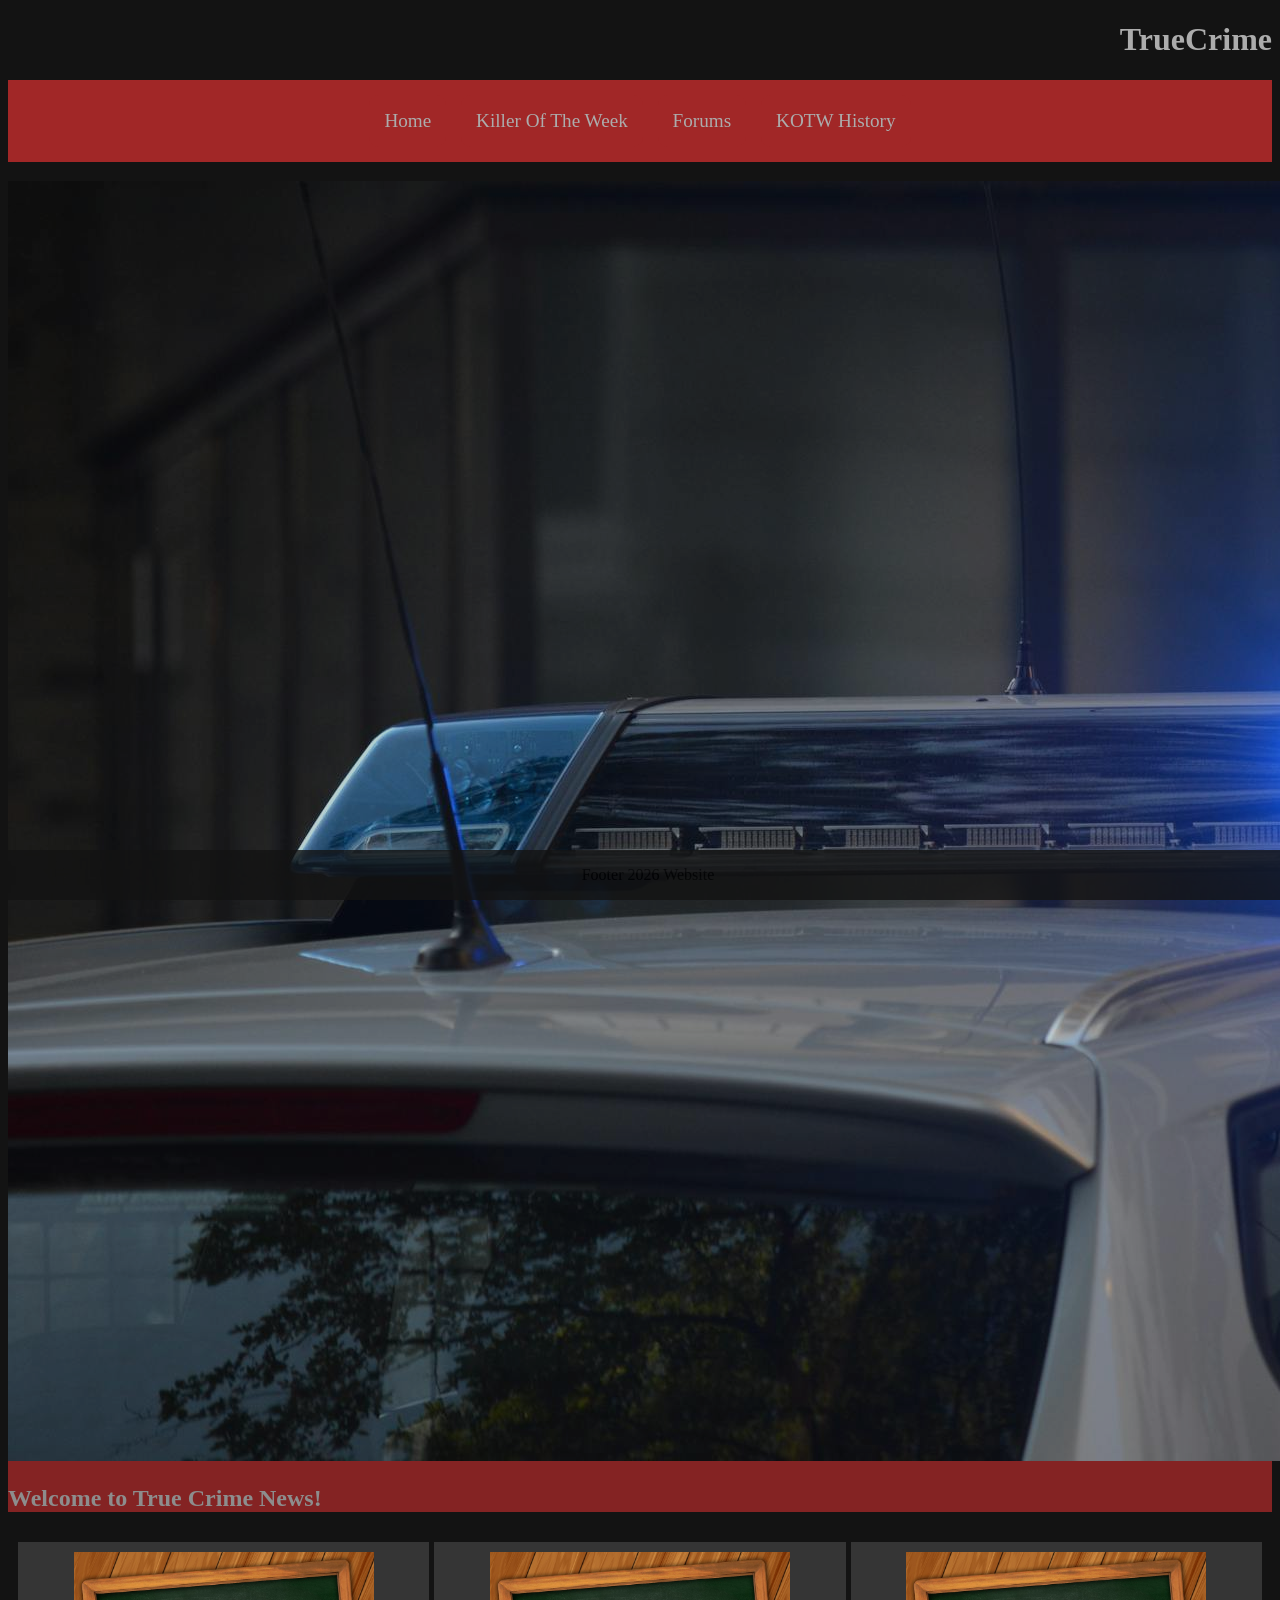
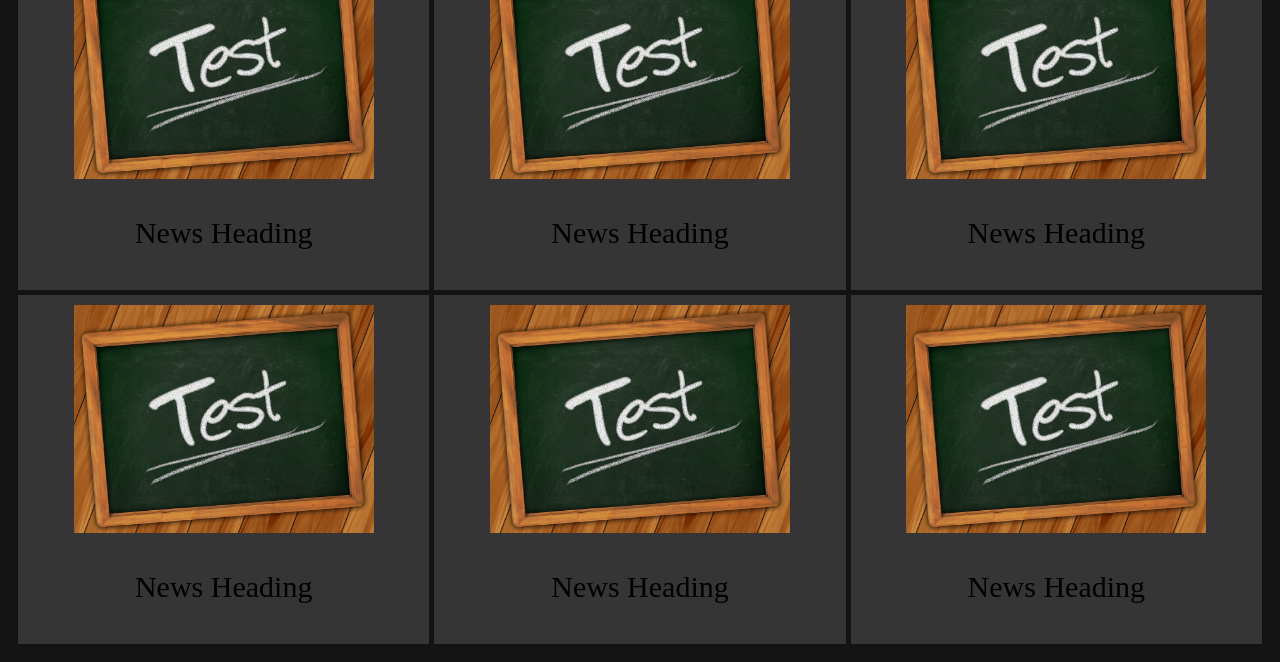
==== index.html @ 0fa853cc "Index Website Css Edit" ====
<!DOCTYPE html>
<html lang="en">
    <head>
        <meta charset ="UTF-8">
        <meta name="viewport" content="width=device-width, initial-scale=1.0">
        <meta name="description" content="Homepage of TrueCrime website which shares news and weekly share some information on previous murderers and serial killers ( College Project)">
        <meta name="keywords" content="Introduction,Section,Footer">
        <title>True Crime News</title>
        <link rel="stylesheet" href="Style/Style.css">
    </head>
    <body >
        <header>
            <!--Inline styling for image the logo-->
            <!--<img style="float:left; margin-right:10px;" src="Images/PageLogo.png" alt="Page Logo" width="110">>-->
            <h1 style="color: rgb(172, 172, 172);">TrueCrime</h1>
            <nav>
                <ul>
                    <li id="active"> <a href="index.html">Home</a></li>
                    <li> <a href="KOTW.html">Killer Of The Week</a></li>
                    <li> <a href="Forums.html">Forums</a></li>
                    <li> <a href="KOTW History.html">KOTW History</a></li>
                </ul>
            </nav>
        </header>
    
    <main>
        <section class="Intro">
            <section class="IntroImage">
                <img  src="Images/policeCar.jpg" alt="PoliceCar" width="1920" height="500">
            </section>
            <h2>Welcome to True Crime News!</h2>
            <p>   </p>
        </section>
        <section>
            <section class="container">
                <section><img src="Images/testImage.jpg" alt="TestImage" width="300" height="auto">
                    <p>News Heading</p>
                </section>
                
                <section><img src="Images/testImage.jpg" alt="TestImage" width="300" height="auto">
                    <p>News Heading</p>
                </section>
                <section><img src="Images/testImage.jpg" alt="TestImage" width="300" height="auto">
                    <p>News Heading</p>
                </section>  
                <section><img src="Images/testImage.jpg" alt="TestImage" width="300" height="auto">
                    <p>News Heading</p>
                </section>
                <section><img src="Images/testImage.jpg" alt="TestImage" width="300" height="auto">
                    <p>News Heading</p>
                </section>
                <section><img src="Images/testImage.jpg" alt="TestImage" width="300" height="auto">
                    <p>News Heading</p>
                </section>
            </section>
        </section>
    </main>
    <footer>
        <p>Footer 2026 Website</p>
    </footer>
</body>
</html>
---- Style/Style.css ----
nav {
    background-color: rgb(161, 39, 39);
}

nav ul{
    padding: 10px;
    text-align: center;
    font-size: 1.2em;
}

nav ul li{
    list-style-type: none;
    background-color: rgb(161, 39, 39);
    display: inline-block;
    padding: 15px;
    margin: 5px;
    /*border: 2px solid red;*/
    border-radius: 10px;
}

nav ul li a{
    color: rgb(172, 172, 172);
    text-decoration: none;
}

nav ul li:hover{
    background-color: rgb(187, 51, 51);
}

header{
    background-color: #131313;
    text-align: end;
}
/*rgb(161, 39, 39)*/

body{
    background-color: #131313;
}

footer{
    text-align: center;
    padding: 0;
    margin: 0;
    position: fixed;
    bottom: 0px;
    width: 100%;
    background-color: #131313;
    opacity: 80%;
}

.Intro{
    background-color: rgb(161, 39, 39);
    opacity: 80%;
}
.Intro h2{
    color: rgb(172, 172, 172);
}

.IntroImage{
    width: 1920px;
    height: 500;
    overflow: hidden;
    /* Hide content outside the bounds */
}
.IntroImage img {
    width: 1920px;
    /* Image size exceeds container width */
    height: auto;
    /* Maintain aspect ratio */
}

.container {
  display: grid;
  grid-template-columns: auto auto auto ;
  background-color: #131313;
  padding: 10px;
  gap: 5px;
}

.container section {
  background-color: rgb(53, 53, 53);
  padding: 10px;
  font-size: 30px;
  text-align: center;
}

.MurdererSection{
    background-color: rgb(161, 39, 39);
    opacity: 80%;
}

.MurdererSection h2{
    padding: 10px;
    color: rgb(172, 172, 172);
}


/*
https://www.geeksforgeeks.org/css/how-to-crop-image-in-css/
*/
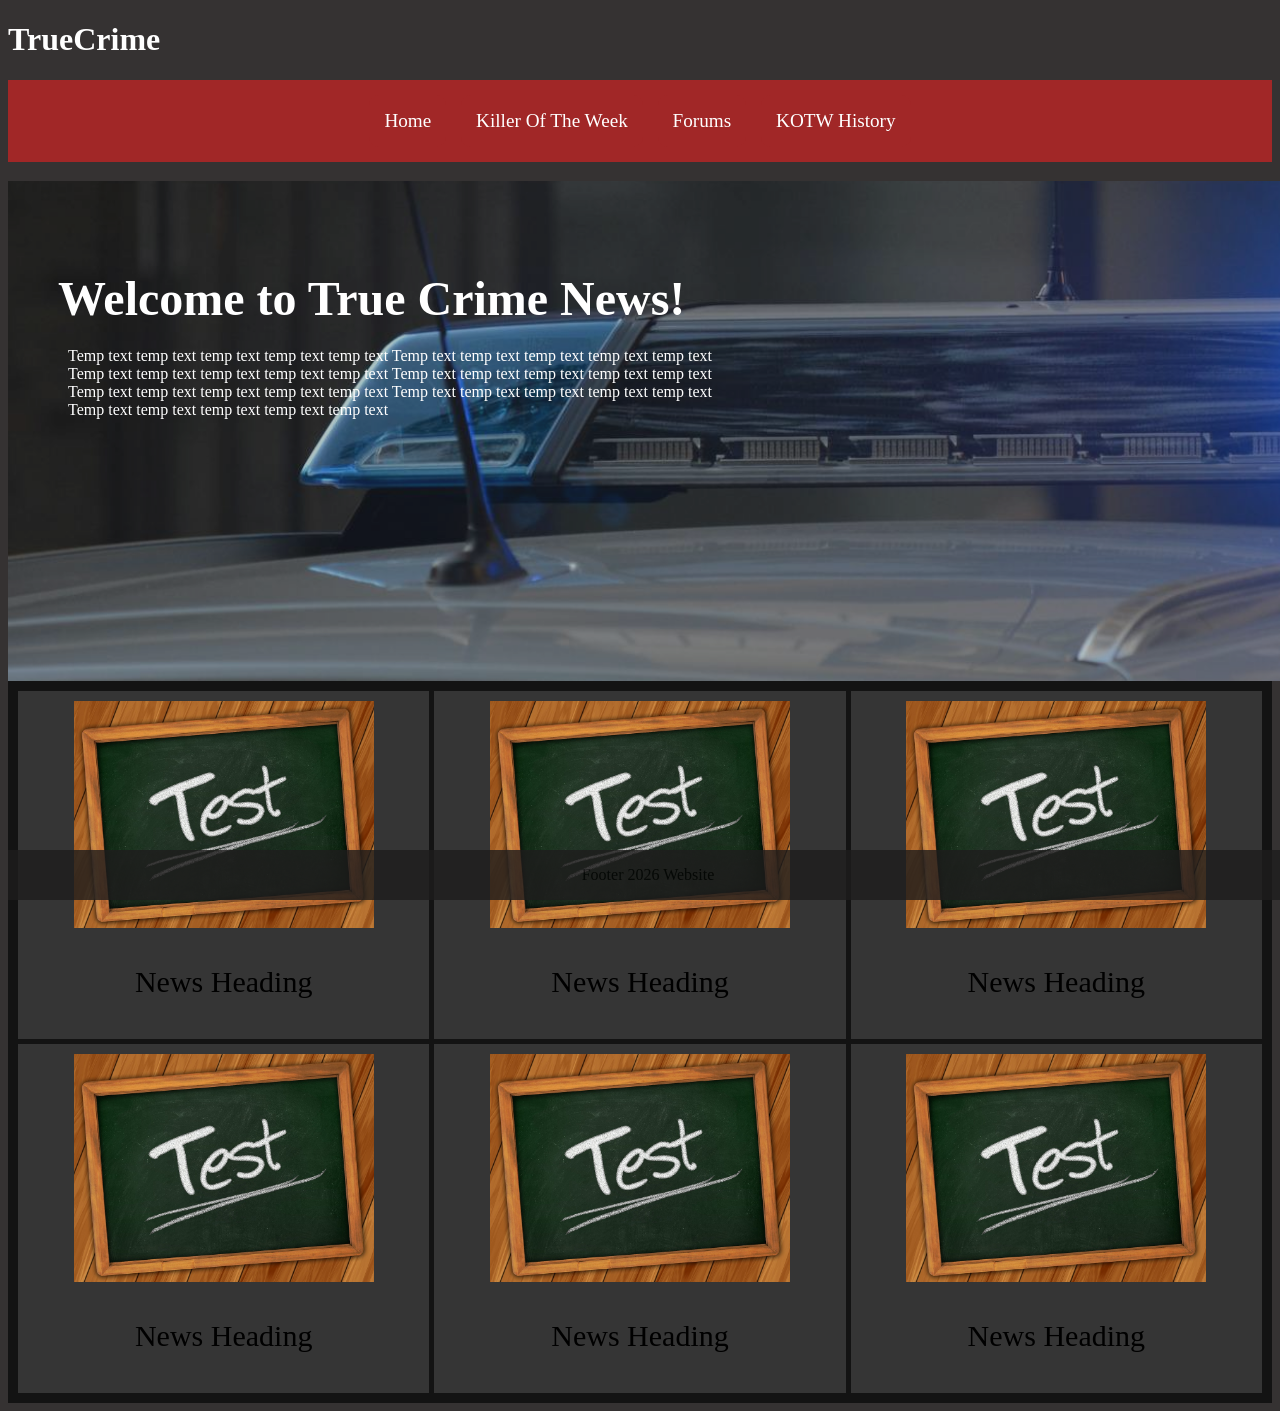
==== commit cbb32935: "CSS UPDATE created an introduction section on the HTML page and changed the CSS a little bit." ====
--- a/index.html
+++ b/index.html
@@ -12,7 +12,7 @@
         <header>
             <!--Inline styling for image the logo-->
             <!--<img style="float:left; margin-right:10px;" src="Images/PageLogo.png" alt="Page Logo" width="110">>-->
-            <h1 style="color: rgb(172, 172, 172);">TrueCrime</h1>
+            <h1 style="color: white;">TrueCrime</h1>
             <nav>
                 <ul>
                     <li id="active"> <a href="index.html">Home</a></li>
@@ -25,11 +25,15 @@
     
     <main>
         <section class="Intro">
-            <section class="IntroImage">
-                <img  src="Images/policeCar.jpg" alt="PoliceCar" width="1920" height="500">
+            <section class="ImageContainer">
+                <img style="opacity: 70%;" src="Images/policeCar.jpg" alt="PoliceCar">
+
+                <h2 class="overlayH2">Welcome to True Crime News!</h2>
+                <p class="overlayP">Temp text temp text temp text temp text temp text Temp text temp text temp text temp text temp text 
+                    <br>Temp text temp text temp text temp text temp text Temp text temp text temp text temp text temp text 
+                    <br>Temp text temp text temp text temp text temp text Temp text temp text temp text temp text temp text 
+                    <br>Temp text temp text temp text temp text temp text</p>
             </section>
-            <h2>Welcome to True Crime News!</h2>
-            <p>   </p>
         </section>
         <section>
             <section class="container">
--- a/Style/Style.css
+++ b/Style/Style.css
@@ -21,7 +21,7 @@
 }
 
 nav ul li a{
-    color: rgb(172, 172, 172);
+    color: white;
     text-decoration: none;
 }
 
@@ -30,13 +30,13 @@
 }
 
 header{
-    background-color: #131313;
-    text-align: end;
+    background-color: #353232;
+    text-align: start;
 }
 /*rgb(161, 39, 39)*/
 
 body{
-    background-color: #131313;
+    background-color: #353232;
 }
 
 footer{
@@ -46,30 +46,41 @@
     position: fixed;
     bottom: 0px;
     width: 100%;
-    background-color: #131313;
+    background-color: #1f1d1d;
     opacity: 80%;
 }
 
 .Intro{
-    background-color: rgb(161, 39, 39);
-    opacity: 80%;
-}
-.Intro h2{
-    color: rgb(172, 172, 172);
+    position: relative;
+    text-align:justify;
+    color: white;
 }
 
-.IntroImage{
-    width: 1920px;
-    height: 500;
-    overflow: hidden;
-    /* Hide content outside the bounds */
+.ImageContainer{
+    width: 1980px;
+    height: 500px;
+} /*defines Section Size*/
+
+.overlayH2{
+    font-size: 300%;
+    position: absolute;
+    top: 50px;
+    left: 50px;
 }
-.IntroImage img {
-    width: 1920px;
-    /* Image size exceeds container width */
-    height: auto;
-    /* Maintain aspect ratio */
+
+.overlayP{
+    position: absolute;
+    top: 150px;
+    left: 60px;
 }
+
+
+.ImageContainer img{
+    width: 100%;
+    height: 100%;
+    object-fit: cover;
+} /*image excess parts*/
+
 
 .container {
   display: grid;
@@ -99,4 +110,5 @@
 
 /*
 https://www.geeksforgeeks.org/css/how-to-crop-image-in-css/
+https://www.w3schools.com/Css/tryit.asp?filename=trycss_image_modal_js
 */
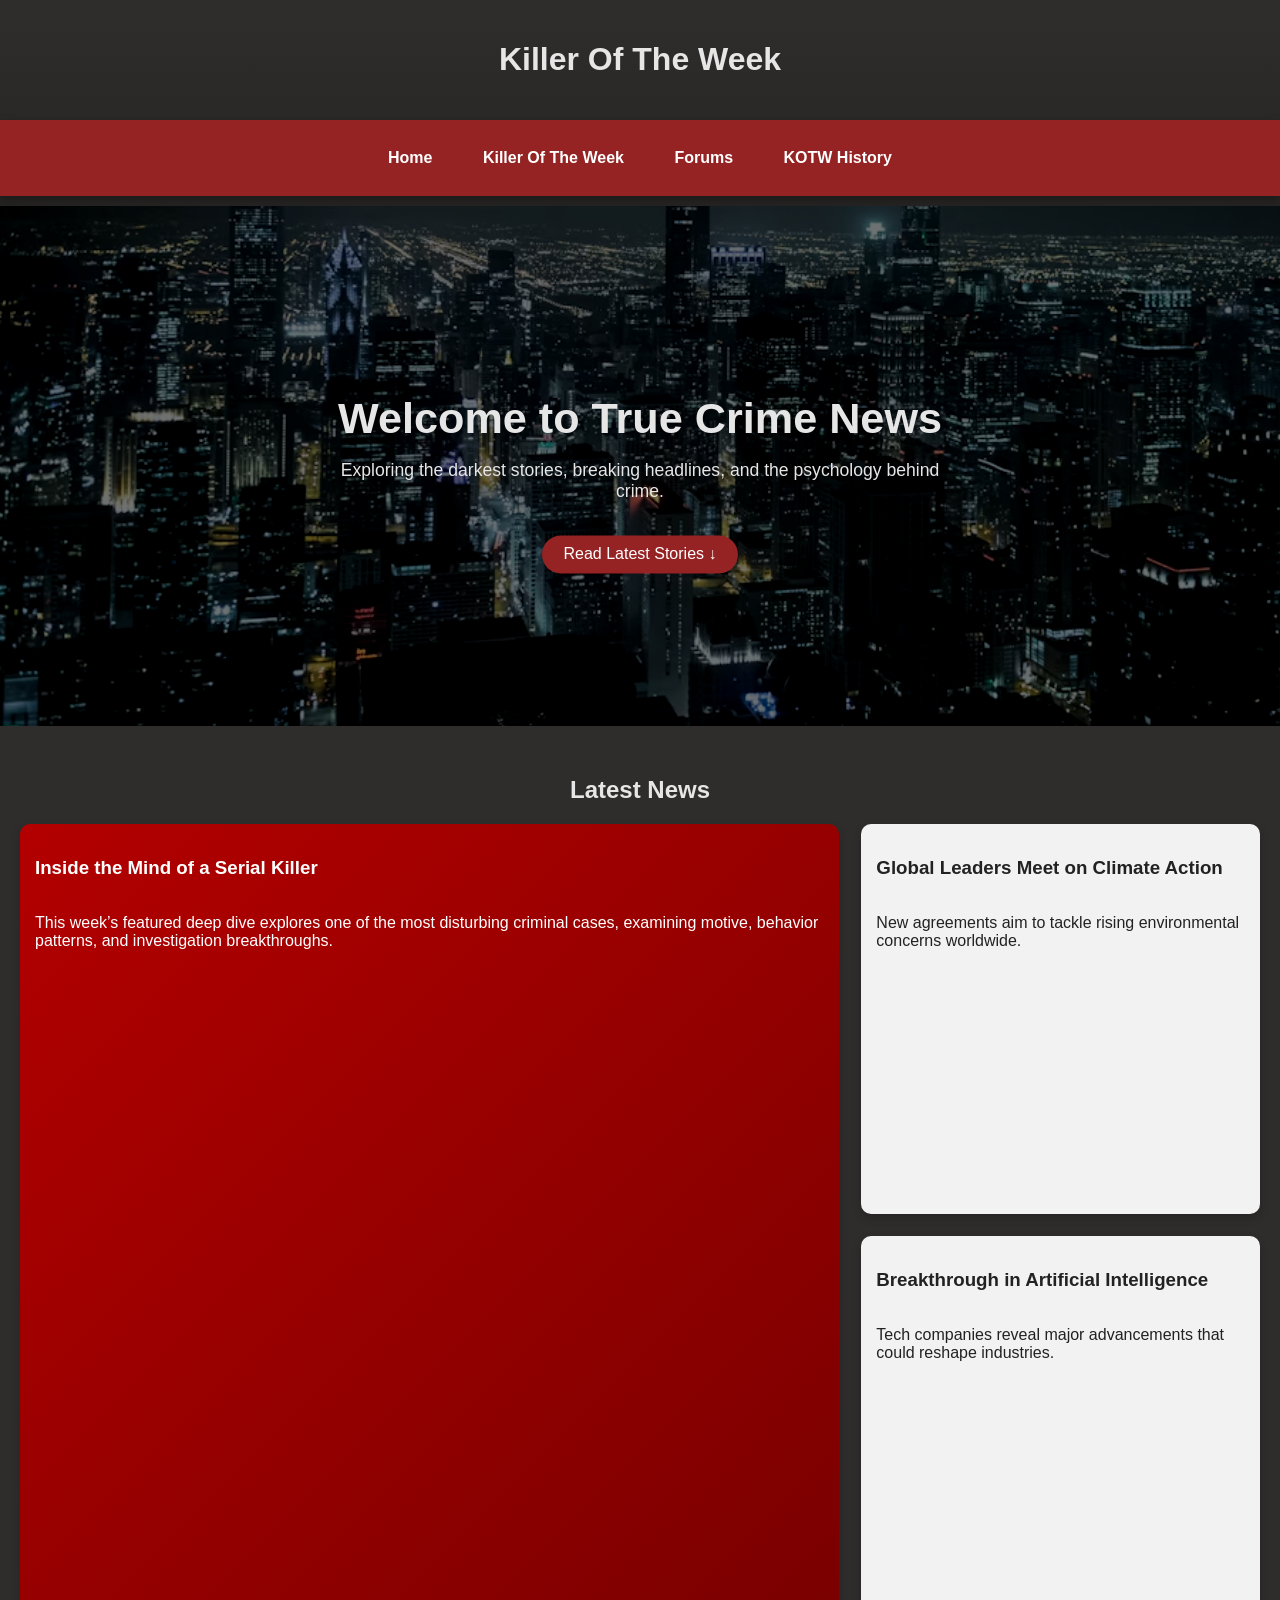
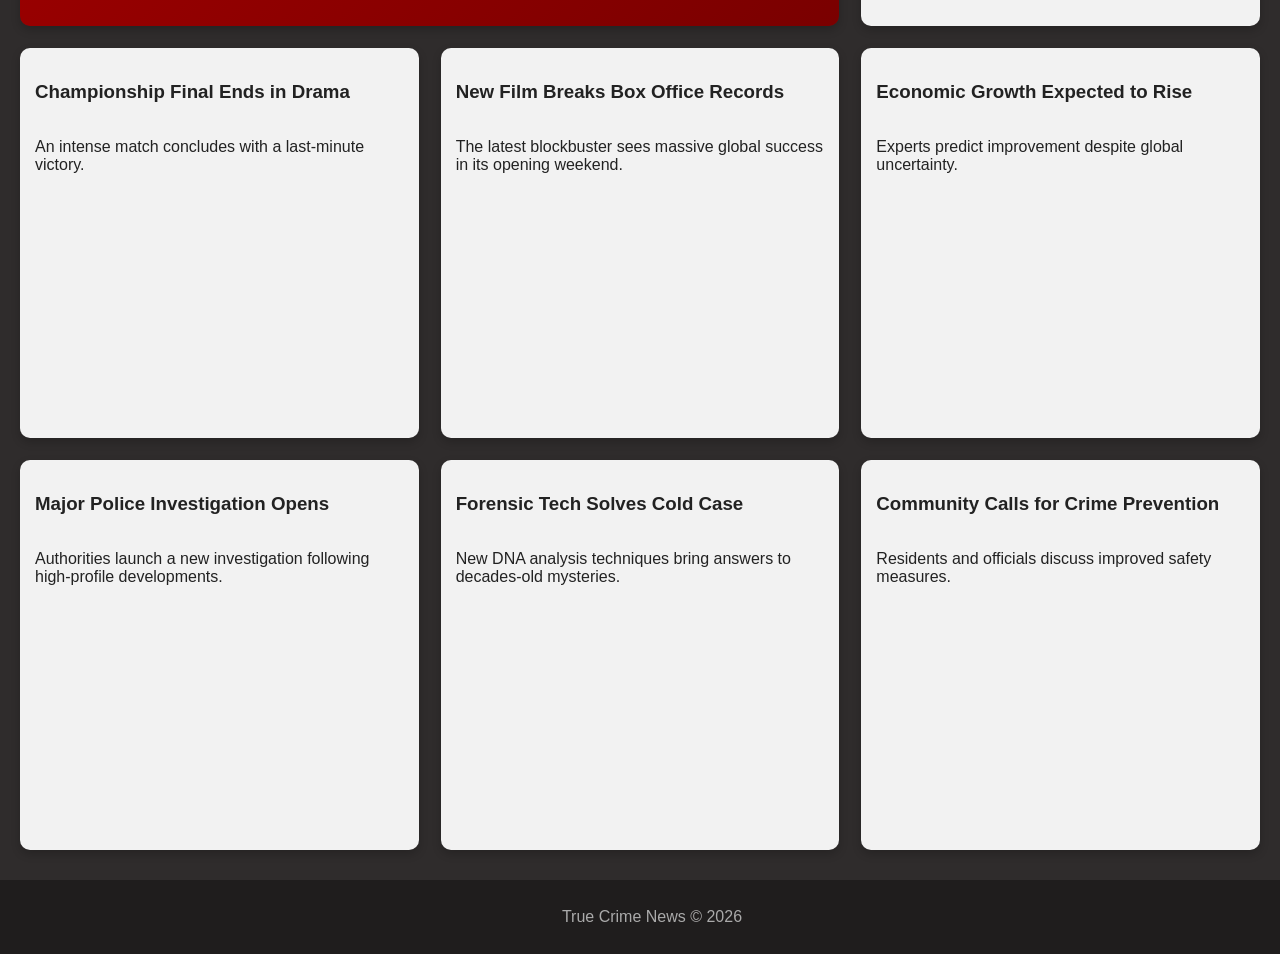
==== commit a79c85a9: "updated grids and images" ====
--- a/index.html
+++ b/index.html
@@ -1,66 +1,109 @@
 <!DOCTYPE html>
 <html lang="en">
-    <head>
-        <meta charset ="UTF-8">
-        <meta name="viewport" content="width=device-width, initial-scale=1.0">
-        <meta name="description" content="Homepage of TrueCrime website which shares news and weekly share some information on previous murderers and serial killers ( College Project)">
-        <meta name="keywords" content="Introduction,Section,Footer">
-        <title>True Crime News</title>
-        <link rel="stylesheet" href="Style/Style.css">
-    </head>
-    <body >
-        <header>
-            <!--Inline styling for image the logo-->
-            <!--<img style="float:left; margin-right:10px;" src="Images/PageLogo.png" alt="Page Logo" width="110">>-->
-            <h1 style="color: white;">TrueCrime</h1>
-            <nav>
-                <ul>
-                    <li id="active"> <a href="index.html">Home</a></li>
-                    <li> <a href="KOTW.html">Killer Of The Week</a></li>
-                    <li> <a href="Forums.html">Forums</a></li>
-                    <li> <a href="KOTW History.html">KOTW History</a></li>
-                </ul>
-            </nav>
-        </header>
-    
-    <main>
-        <section class="Intro">
-            <section class="ImageContainer">
-                <img style="opacity: 70%;" src="Images/policeCar.jpg" alt="PoliceCar">
+<head>
+    <meta charset="UTF-8">
+    <meta name="viewport" content="width=device-width, initial-scale=1.0">
+    <meta name="description" content="True Crime news and weekly killer breakdowns.">
+    <meta name="keywords" content="True Crime, Killer Of The Week, News">
+    <title>True Crime News</title>
+    <link rel="stylesheet" href="Style/Style.css">
+</head>
 
-                <h2 class="overlayH2">Welcome to True Crime News!</h2>
-                <p class="overlayP">Temp text temp text temp text temp text temp text Temp text temp text temp text temp text temp text 
-                    <br>Temp text temp text temp text temp text temp text Temp text temp text temp text temp text temp text 
-                    <br>Temp text temp text temp text temp text temp text Temp text temp text temp text temp text temp text 
-                    <br>Temp text temp text temp text temp text temp text</p>
-            </section>
-        </section>
-        <section>
-            <section class="container">
-                <section><img src="Images/testImage.jpg" alt="TestImage" width="300" height="auto">
-                    <p>News Heading</p>
-                </section>
-                
-                <section><img src="Images/testImage.jpg" alt="TestImage" width="300" height="auto">
-                    <p>News Heading</p>
-                </section>
-                <section><img src="Images/testImage.jpg" alt="TestImage" width="300" height="auto">
-                    <p>News Heading</p>
-                </section>  
-                <section><img src="Images/testImage.jpg" alt="TestImage" width="300" height="auto">
-                    <p>News Heading</p>
-                </section>
-                <section><img src="Images/testImage.jpg" alt="TestImage" width="300" height="auto">
-                    <p>News Heading</p>
-                </section>
-                <section><img src="Images/testImage.jpg" alt="TestImage" width="300" height="auto">
-                    <p>News Heading</p>
-                </section>
-            </section>
-        </section>
-    </main>
-    <footer>
-        <p>Footer 2026 Website</p>
-    </footer>
+<body>
+
+<header>
+    <h1 style="text-align:center; padding:20px;">Killer Of The Week</h1>
+
+    <nav>
+        <ul>
+            <li><a href="index.html">Home</a></li>
+            <li><a href="KOTW.html">Killer Of The Week</a></li>
+            <li><a href="Forums.html">Forums</a></li>
+            <li><a href="KOTW History.html">KOTW History</a></li>
+        </ul>
+    </nav>
+</header>
+
+<!-- ===== HERO SECTION ===== -->
+<section class="intro">
+
+    <img src="Images/cityImage.JPG" alt="City crime scene">
+
+    <article>
+        <h2>Welcome to True Crime News</h2>
+        <p>
+            Exploring the darkest stories, breaking headlines, and the psychology behind crime.
+        </p>
+
+        <a href="#news">Read Latest Stories ↓</a>
+    </article>
+
+</section>
+
+<!-- ===== MAIN CONTENT ===== -->
+<main class="section" id="news">
+
+    <h2 style="text-align:center;">Latest News</h2>
+
+    <section class="grid">
+
+        <!-- FEATURED STORY -->
+        <article class="card featured">
+            <h3>Inside the Mind of a Serial Killer</h3>
+            <p>
+                This week’s featured deep dive explores one of the most disturbing criminal cases,
+                examining motive, behavior patterns, and investigation breakthroughs.
+            </p>
+        </article>
+
+        <!-- STANDARD NEWS CARDS -->
+        <article class="card">
+            <h3>Global Leaders Meet on Climate Action</h3>
+            <p>New agreements aim to tackle rising environmental concerns worldwide.</p>
+        </article>
+
+        <article class="card">
+            <h3>Breakthrough in Artificial Intelligence</h3>
+            <p>Tech companies reveal major advancements that could reshape industries.</p>
+        </article>
+
+        <article class="card">
+            <h3>Championship Final Ends in Drama</h3>
+            <p>An intense match concludes with a last-minute victory.</p>
+        </article>
+
+        <article class="card">
+            <h3>New Film Breaks Box Office Records</h3>
+            <p>The latest blockbuster sees massive global success in its opening weekend.</p>
+        </article>
+
+        <article class="card">
+            <h3>Economic Growth Expected to Rise</h3>
+            <p>Experts predict improvement despite global uncertainty.</p>
+        </article>
+
+        <article class="card">
+            <h3>Major Police Investigation Opens</h3>
+            <p>Authorities launch a new investigation following high-profile developments.</p>
+        </article>
+
+        <article class="card">
+            <h3>Forensic Tech Solves Cold Case</h3>
+            <p>New DNA analysis techniques bring answers to decades-old mysteries.</p>
+        </article>
+
+        <article class="card">
+            <h3>Community Calls for Crime Prevention</h3>
+            <p>Residents and officials discuss improved safety measures.</p>
+        </article>
+
+    </section>
+
+</main>
+
+<footer>
+    <p>True Crime News © 2026</p>
+</footer>
+
 </body>
 </html>
--- a/Style/Style.css
+++ b/Style/Style.css
@@ -1,114 +1,236 @@
-
-
+/* =========================
+   GLOBAL
+========================= */
+body {
+    background-color: #2f2c2c;
+    margin: 0;
+    font-family: Arial, sans-serif;
+    color: #e6e6e6;
+}
+
+/* =========================
+   HEADER
+========================= */
+header {
+    background: linear-gradient(180deg, #2f2c2c, #262323);
+    padding-bottom: 10px;
+}
+
+/* =========================
+   NAVIGATION
+========================= */
 nav {
-    background-color: rgb(161, 39, 39);
-}
-
-nav ul{
+    background-color: rgb(150, 35, 35);
+    box-shadow: 0 4px 10px rgba(0,0,0,0.3);
+}
+
+nav ul {
+    padding: 12px;
+    text-align: center;
+    margin: 0;
+}
+
+nav ul li {
+    list-style: none;
+    display: inline-block;
+    padding: 12px 18px;
+    margin: 5px;
+    border-radius: 20px;
+    transition: 0.3s ease;
+}
+
+nav ul li a {
+    color: white;
+    text-decoration: none;
+    font-weight: bold;
+}
+
+nav ul li:hover {
+    background-color: rgb(200, 55, 55);
+    transform: translateY(-2px);
+}
+
+/* =========================
+   HERO
+========================= */
+.intro {
+    position: relative;
+    width: 100%;
+    max-height: 520px;
+    overflow: hidden;
+}
+
+.intro img {
+    width: 100%;
+    height: 520px;
+    object-fit: cover;
+    filter: brightness(0.45) contrast(1.1);
+}
+
+.intro article {
+    position: absolute;
+    top: 50%;
+    left: 50%;
+    transform: translate(-50%, -50%);
+    text-align: center;
+    max-width: 750px;
+    animation: fadeIn 1.4s ease forwards;
+}
+
+.intro h2 {
+    font-size: 2.7rem;
+    margin-bottom: 10px;
+}
+
+.intro p {
+    font-size: 1.1rem;
+}
+
+.intro a {
+    display: inline-block;
+    margin-top: 15px;
+    padding: 10px 22px;
+    background-color: rgb(150, 35, 35);
+    color: white;
+    text-decoration: none;
+    border-radius: 20px;
+    transition: 0.3s;
+}
+
+.intro a:hover {
+    background-color: rgb(200, 55, 55);
+    transform: scale(1.05);
+}
+
+@keyframes fadeIn {
+    from { opacity: 0; transform: translate(-50%, -60%); }
+    to { opacity: 1; transform: translate(-50%, -50%); }
+}
+
+/* =========================
+   SECTION + GRID
+========================= */
+.section {
+    padding: 30px 20px;
+}
+
+.grid {
+    display: grid;
+    grid-template-columns: repeat(3, 1fr);
+    gap: 22px;
+}
+
+/* =========================
+   CARDS
+========================= */
+.card {
+    background: #f2f2f2;
+    color: #222;
+    padding: 15px;
+    border-radius: 10px;
+    transition: 0.3s ease;
+    box-shadow: 0 4px 10px rgba(0,0,0,0.2);
+
+    display: flex;
+    flex-direction: column;
+    position: relative;
+    overflow: hidden;
+    min-height: 360px;
+}
+
+.card:hover {
+    transform: translateY(-5px);
+}
+
+/* images */
+.card img {
+    width: 100%;
+    height: 240px;
+    object-fit: contain;
+    background-color: #111;
+    border-radius: 10px;
+    margin-bottom: 10px;
+    transition: 0.3s ease;
+}
+
+.card:hover img {
+    transform: scale(1.03);
+}
+
+/* featured card */
+.featured {
+    grid-column: span 2;
+    grid-row: span 2;
+    background: linear-gradient(135deg, #b30000, #7a0000);
+    color: white;
+}
+
+/* =========================
+   HISTORY HOVER OVERLAY
+========================= */
+.hover-info {
+    position: absolute;
+    top: 0;
+    left: 0;
+    right: 0;
+    bottom: 0;
+
+    background: rgba(0, 0, 0, 0.88);
+    color: white;
+
+    display: flex;
+    align-items: center;
+    justify-content: center;
+    text-align: center;
+
+    padding: 20px;
+
+    opacity: 0;
+    transition: 0.3s ease;
+}
+
+.hover-card:hover .hover-info {
+    opacity: 1;
+}
+
+/* =========================
+   FORMS
+========================= */
+form {
+    color: #222;
+}
+
+input, textarea {
+    width: 100%;
     padding: 10px;
-    text-align: center;
-    font-size: 1.2em;
-}
-
-nav ul li{
-    list-style-type: none;
-    background-color: rgb(161, 39, 39);
-    display: inline-block;
-    padding: 15px;
-    margin: 5px;
-    /*border: 2px solid red;*/
+    margin: 8px 0;
+    border-radius: 8px;
+    border: none;
+    outline: none;
+}
+
+button {
+    padding: 10px 20px;
+    background: rgb(150, 35, 35);
+    color: white;
+    border: none;
     border-radius: 10px;
-}
-
-nav ul li a{
-    color: white;
-    text-decoration: none;
-}
-
-nav ul li:hover{
-    background-color: rgb(187, 51, 51);
-}
-
-header{
-    background-color: #353232;
-    text-align: start;
-}
-/*rgb(161, 39, 39)*/
-
-body{
-    background-color: #353232;
-}
-
-footer{
-    text-align: center;
-    padding: 0;
-    margin: 0;
-    position: fixed;
-    bottom: 0px;
-    width: 100%;
+    cursor: pointer;
+    transition: 0.2s ease;
+}
+
+button:hover {
+    background: rgb(200, 55, 55);
+    transform: scale(1.03);
+}
+
+/* =========================
+   FOOTER
+========================= */
+footer {
+    width: 100%;
+    text-align: center;
     background-color: #1f1d1d;
-    opacity: 80%;
-}
-
-.Intro{
-    position: relative;
-    text-align:justify;
-    color: white;
-}
-
-.ImageContainer{
-    width: 1980px;
-    height: 500px;
-} /*defines Section Size*/
-
-.overlayH2{
-    font-size: 300%;
-    position: absolute;
-    top: 50px;
-    left: 50px;
-}
-
-.overlayP{
-    position: absolute;
-    top: 150px;
-    left: 60px;
-}
-
-
-.ImageContainer img{
-    width: 100%;
-    height: 100%;
-    object-fit: cover;
-} /*image excess parts*/
-
-
-.container {
-  display: grid;
-  grid-template-columns: auto auto auto ;
-  background-color: #131313;
-  padding: 10px;
-  gap: 5px;
-}
-
-.container section {
-  background-color: rgb(53, 53, 53);
-  padding: 10px;
-  font-size: 30px;
-  text-align: center;
-}
-
-.MurdererSection{
-    background-color: rgb(161, 39, 39);
-    opacity: 80%;
-}
-
-.MurdererSection h2{
-    padding: 10px;
-    color: rgb(172, 172, 172);
-}
-
-
-/*
-https://www.geeksforgeeks.org/css/how-to-crop-image-in-css/
-https://www.w3schools.com/Css/tryit.asp?filename=trycss_image_modal_js
-*/+    padding: 12px;
+    color: #aaa;
+}
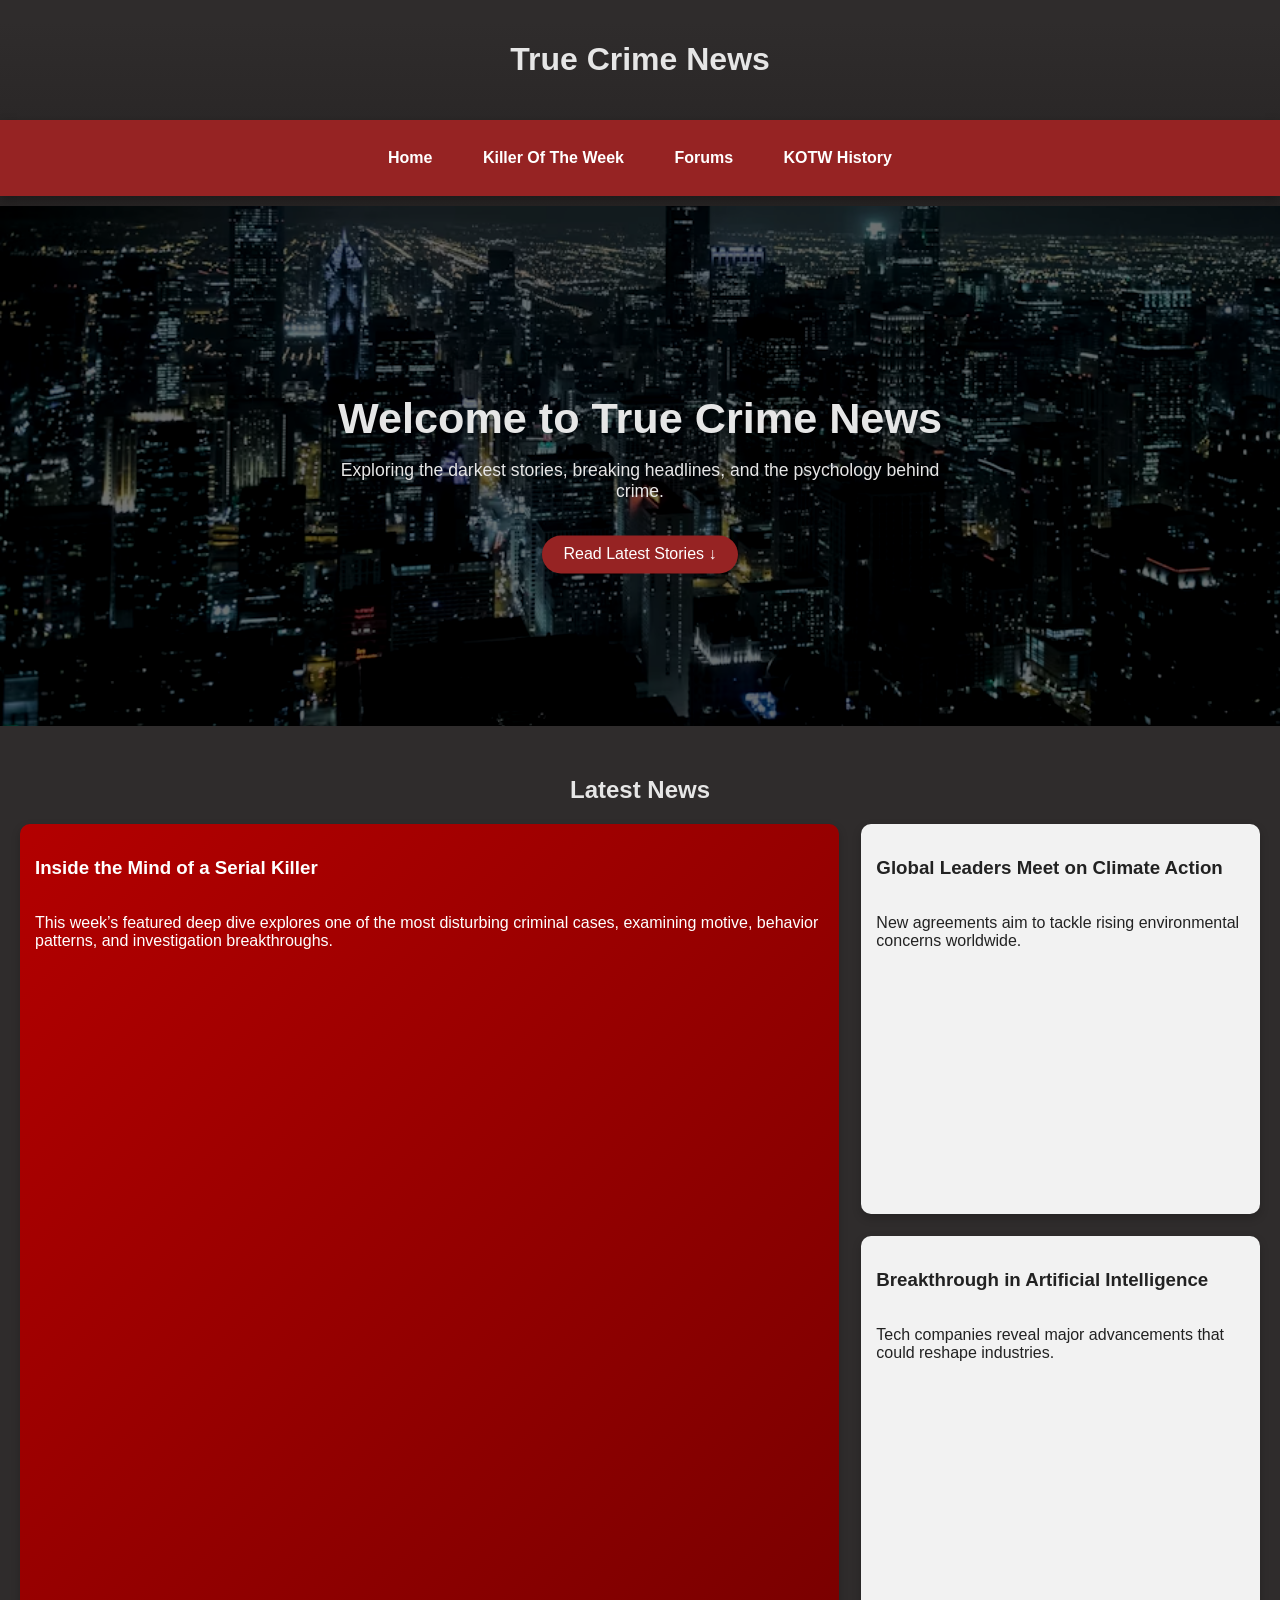
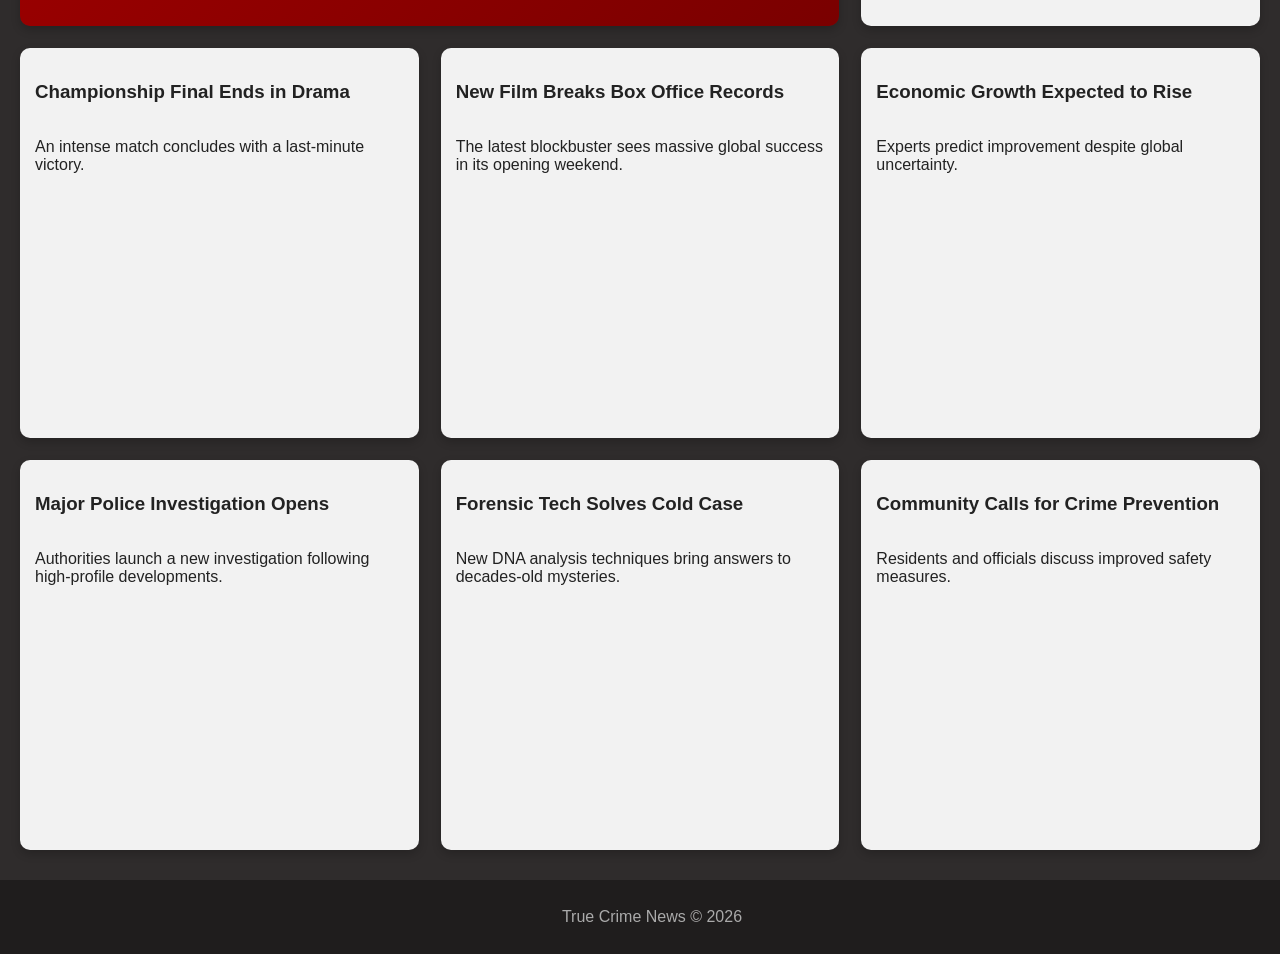
==== commit e0c2fb0e: "Updated Mistake" ====
--- a/index.html
+++ b/index.html
@@ -12,7 +12,7 @@
 <body>
 
 <header>
-    <h1 style="text-align:center; padding:20px;">Killer Of The Week</h1>
+    <h1 style="text-align:center; padding:20px;">True Crime News</h1>
 
     <nav>
         <ul>
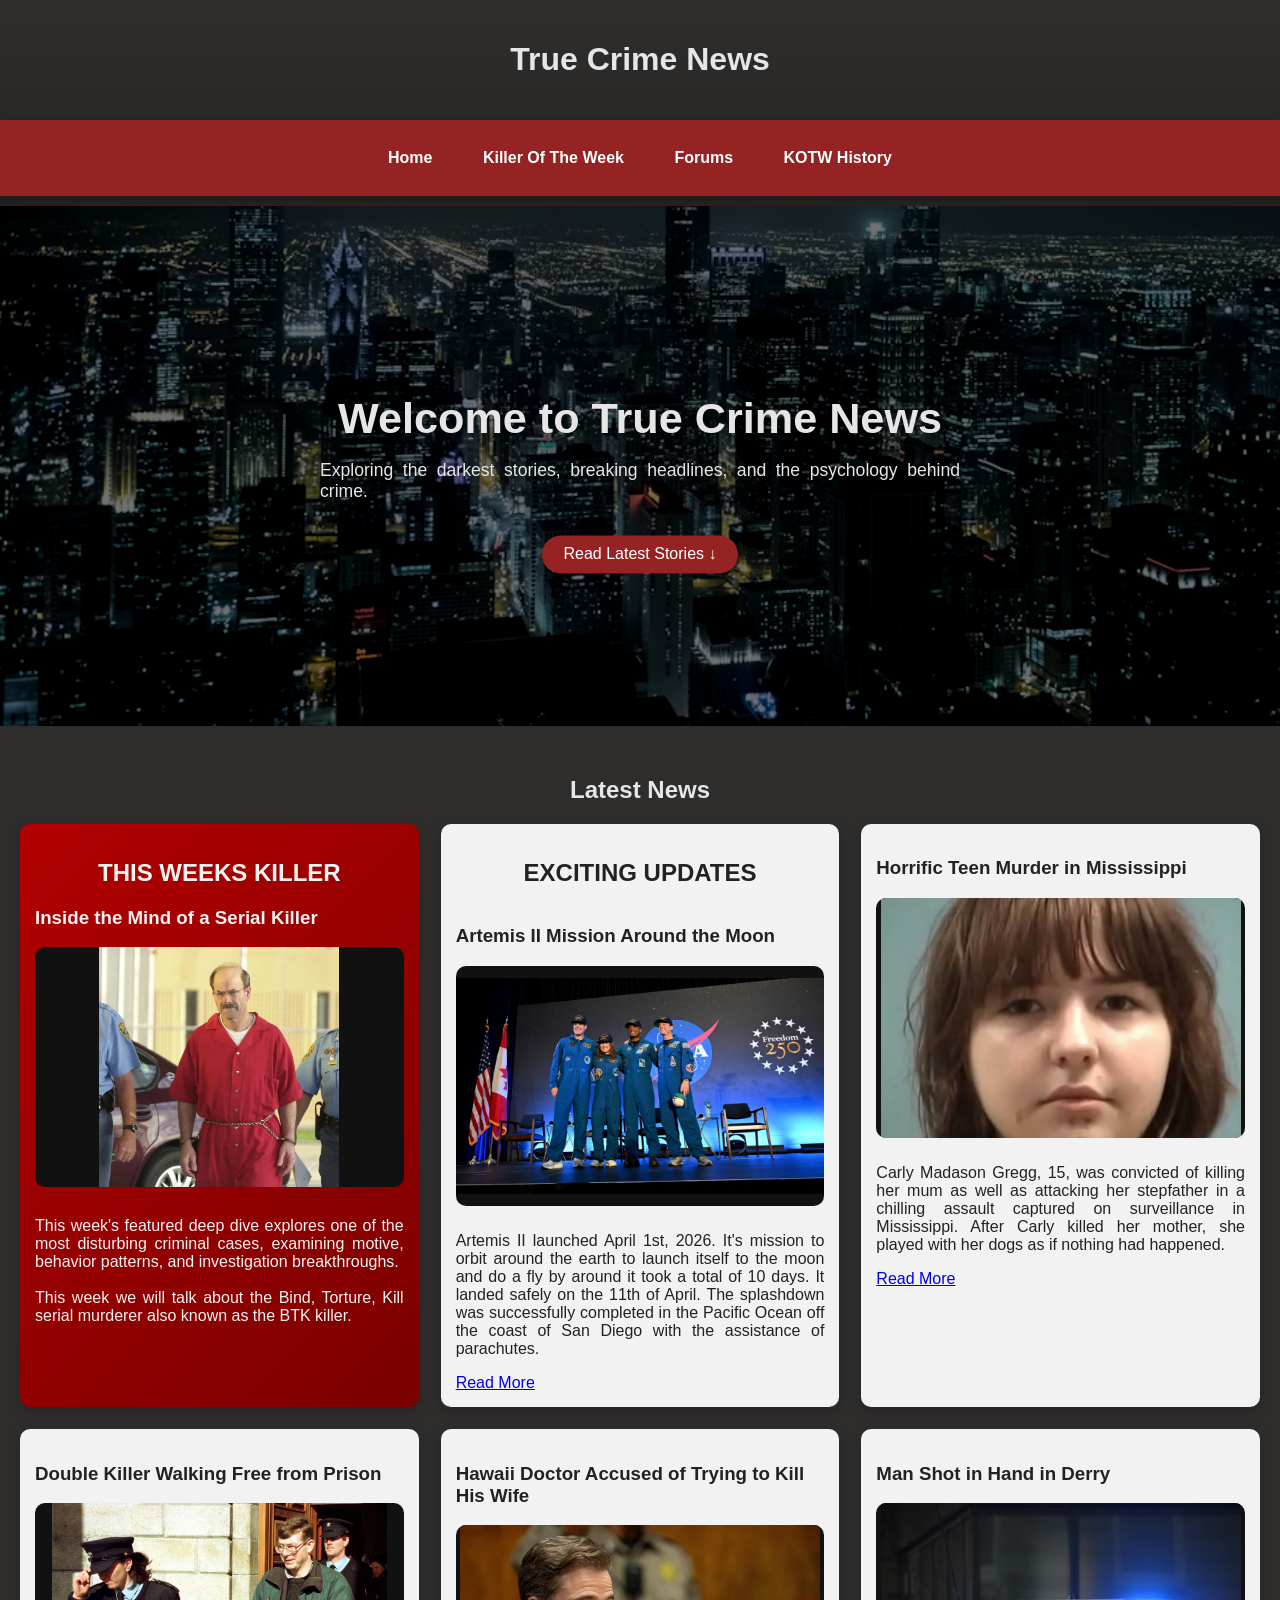
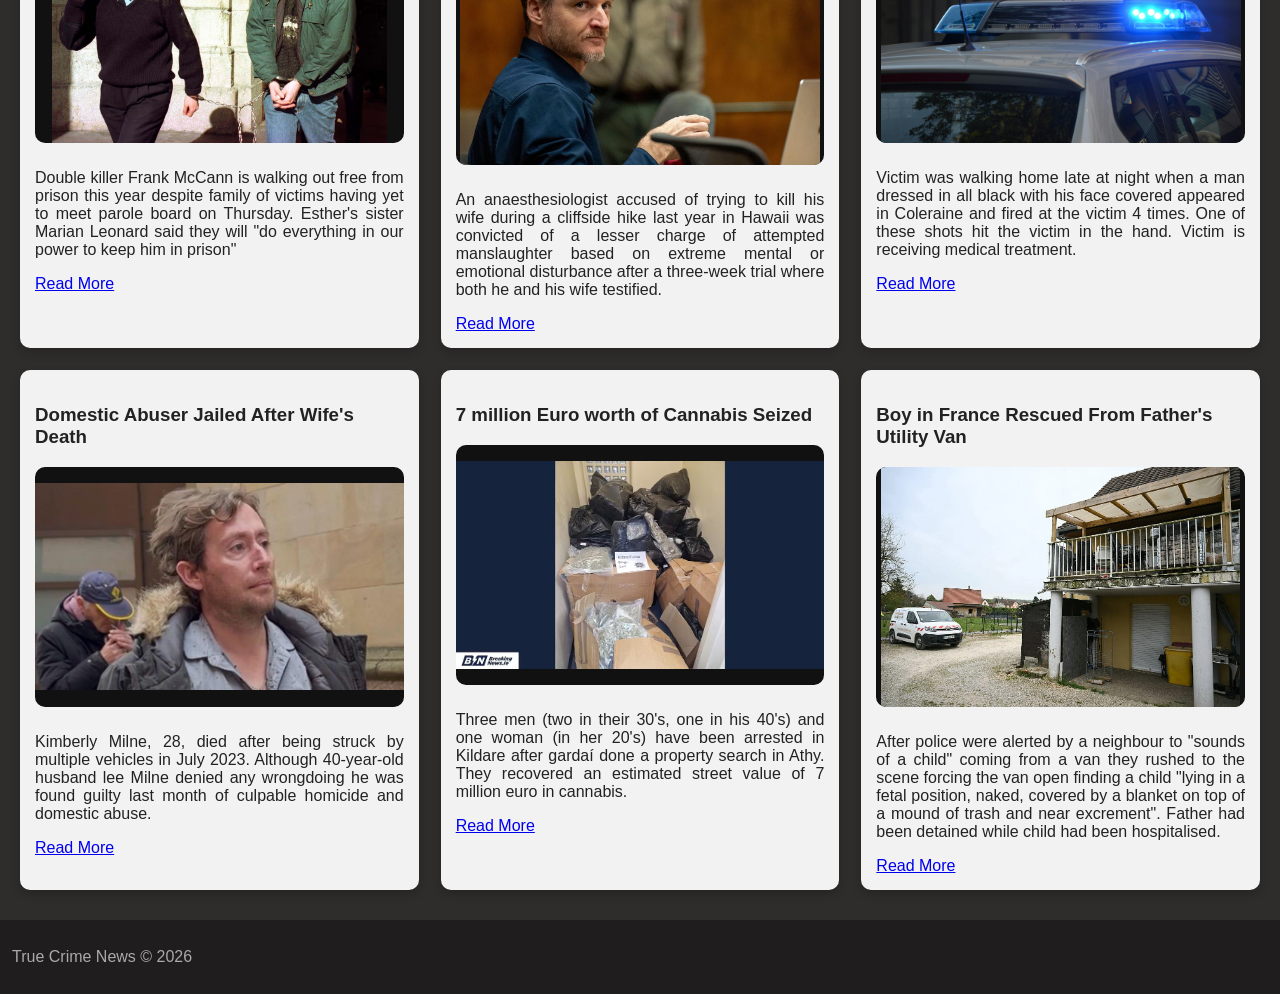
==== commit ba5bc5c4: "Update to all HTML added images and text and fixed some CSS" ====
--- a/index.html
+++ b/index.html
@@ -8,7 +8,11 @@
     <title>True Crime News</title>
     <link rel="stylesheet" href="Style/Style.css">
 </head>
-
+<style>
+    p {
+        text-align: justify;
+    }
+</style>
 <body>
 
 <header>
@@ -49,52 +53,74 @@
 
         <!-- FEATURED STORY -->
         <article class="card featured">
-            <h3>Inside the Mind of a Serial Killer</h3>
+            <a style="text-decoration: none; color: #f2f2f2;" href="KOTW.html">
+            
+            <h2 style="text-align: center;">THIS WEEKS KILLER</h2><h3>Inside the Mind of a Serial Killer</h3>
+            <img src="Images/btkKillerImage.jpg" alt="BTK Killer">
             <p>
-                This week’s featured deep dive explores one of the most disturbing criminal cases,
+                This week's featured deep dive explores one of the most disturbing criminal cases,
                 examining motive, behavior patterns, and investigation breakthroughs.
+                <br><br>
+                This week we will talk about the Bind, Torture, Kill serial murderer also known as the BTK killer.
             </p>
+            </a>
         </article>
 
         <!-- STANDARD NEWS CARDS -->
         <article class="card">
-            <h3>Global Leaders Meet on Climate Action</h3>
-            <p>New agreements aim to tackle rising environmental concerns worldwide.</p>
+            <h2 style="text-align: center;">EXCITING UPDATES</h2><h3>Artemis II Mission Around the Moon</h3>
+            <img src="Images/spaceImage.jpg" alt="Artemis II spacecraft">
+            <p>Artemis II launched April 1st, 2026. It's mission to orbit around the earth to launch itself to the moon and do a fly by around it took a total of 10 days. It landed safely on the 11th of April. The splashdown was successfully completed in the Pacific Ocean off the coast of San Diego with the assistance of parachutes.</p>
+            <a href="https://www.nasa.gov/specials/artemis-ii/">Read More</a>
         </article>
 
         <article class="card">
-            <h3>Breakthrough in Artificial Intelligence</h3>
-            <p>Tech companies reveal major advancements that could reshape industries.</p>
+            <h3>Horrific Teen Murder in Mississippi</h3>
+            <img src="Images/teenMurderImage.jpg" alt="Teen Murderer">
+            <p>Carly Madason Gregg, 15, was convicted of killing her mum as well as attacking her stepfather in a chilling assault captured on surveillance in Mississippi. After Carly killed her mother, she played with her dogs as if nothing had happened.</p>
+            <a href="https://www.irishmirror.ie/news/world-news/sick-teen-girl-killed-mum-36985321#google_vignette">Read More</a>
         </article>
 
         <article class="card">
-            <h3>Championship Final Ends in Drama</h3>
-            <p>An intense match concludes with a last-minute victory.</p>
+            <h3>Double Killer Walking Free from Prison</h3>
+            <img src="Images/doubleKillerImage.jpg" alt="Double Killer">
+            <p>Double killer Frank McCann is walking out free from prison this year despite family of victims having yet to meet parole board on Thursday. Esther's sister Marian Leonard said they will "do everything in our power to keep him in prison"</p>
+            <a href="https://www.irishmirror.ie/news/irish-news/crime/double-killer-frank-mccann-confident-37002012">Read More</a>
         </article>
 
         <article class="card">
-            <h3>New Film Breaks Box Office Records</h3>
-            <p>The latest blockbuster sees massive global success in its opening weekend.</p>
+            <h3>Hawaii Doctor Accused of Trying to Kill His Wife</h3>
+            <img src="Images/hawaiiDoctorImage.jpg" alt="Hawaii Doctor">
+            <p>An anaesthesiologist accused of trying to kill his wife during a cliffside hike last year in Hawaii was convicted of a lesser charge of attempted manslaughter based on extreme mental or emotional disturbance after a three-week trial where both he and his wife testified.</p>
+            <a href="https://www.cbsnews.com/news/verdict-trial-doctor-accused-trying-to-kill-wife-cliffside-hike-hawaii/">Read More</a>
         </article>
 
         <article class="card">
-            <h3>Economic Growth Expected to Rise</h3>
-            <p>Experts predict improvement despite global uncertainty.</p>
+            <h3>Man Shot in Hand in Derry</h3>
+            <img src="Images/policeCarImage.jpg" alt="Police Car">
+            <p>Victim was walking home late at night when a man dressed in all black with his face covered appeared in Coleraine and fired at the victim 4 times. One of these shots hit the victim in the hand. Victim is receiving medical treatment.</p>
+            <a href="https://www.irishmirror.ie/news/irish-news/crime/psni-appeal-witnesses-after-man-37002252">Read More</a>
         </article>
 
         <article class="card">
-            <h3>Major Police Investigation Opens</h3>
-            <p>Authorities launch a new investigation following high-profile developments.</p>
+            <h3>Domestic Abuser Jailed After Wife's Death</h3>
+            <img src="Images/domesticAbuserImage.jpg" alt="Domestic Abuser">
+            <p>Kimberly Milne, 28, died after being struck by multiple vehicles in July 2023. Although 40-year-old husband lee Milne denied any wrongdoing he was found guilty last month of culpable homicide and domestic abuse.</p>
+            <a href="https://news.sky.com/story/lee-milne-domestic-abuser-jailed-after-wife-jumped-to-her-death-from-dundee-bridge-13529598">Read More</a>
         </article>
 
         <article class="card">
-            <h3>Forensic Tech Solves Cold Case</h3>
-            <p>New DNA analysis techniques bring answers to decades-old mysteries.</p>
+            <h3>7 million Euro worth of Cannabis Seized</h3>
+            <img src="Images/cannabisImage.jpg" alt="Cannabis">
+            <p>Three men (two in their 30's, one in his 40's) and one woman (in her 20's) have been arrested in Kildare after gardaí done a property search in Athy. They recovered an estimated street value of 7 million euro in cannabis.</p>
+            <a href="https://www.breakingnews.ie/ireland/three-men-and-one-woman-arrested-after-cannabis-worth-e7m-seized-in-kildare-1881954.html">Read More</a>
         </article>
 
         <article class="card">
-            <h3>Community Calls for Crime Prevention</h3>
-            <p>Residents and officials discuss improved safety measures.</p>
+            <h3>Boy in France Rescued From Father's Utility Van</h3>
+            <img src="Images/sceneImage.jpg" alt="Scene of Crime">
+            <p>After police were alerted by a neighbour to "sounds of a child" coming from a van they rushed to the scene forcing the van open finding a child "lying in a fetal position, naked, covered by a blanket on top of a mound of trash and near excrement". Father had been detained while child had been hospitalised.</p>
+            <a href="https://www.cbsnews.com/news/boy-found-locked-in-utility-van-since-2024/">Read More</a>
         </article>
 
     </section>
--- a/Style/Style.css
+++ b/Style/Style.css
@@ -159,8 +159,8 @@
 
 /* featured card */
 .featured {
-    grid-column: span 2;
-    grid-row: span 2;
+    grid-column: span 1;
+    grid-row: span 1;
     background: linear-gradient(135deg, #b30000, #7a0000);
     color: white;
 }
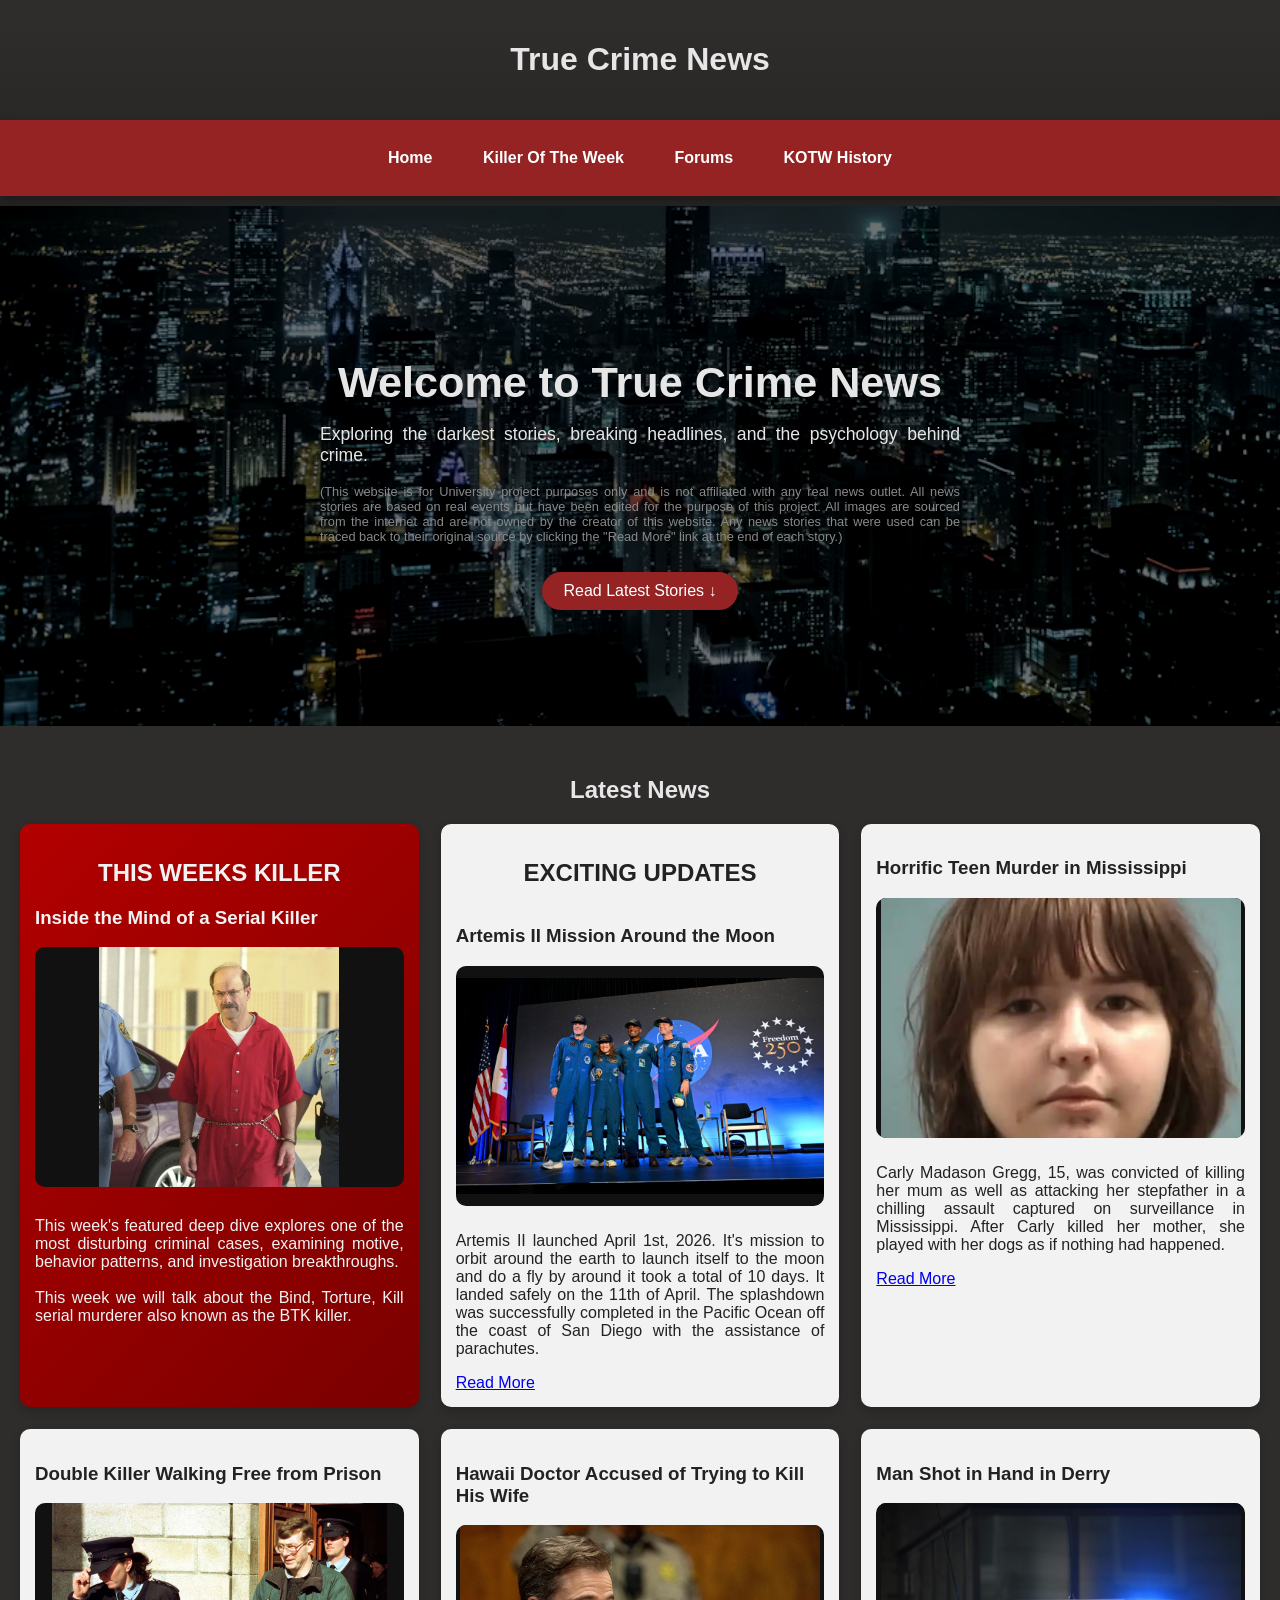
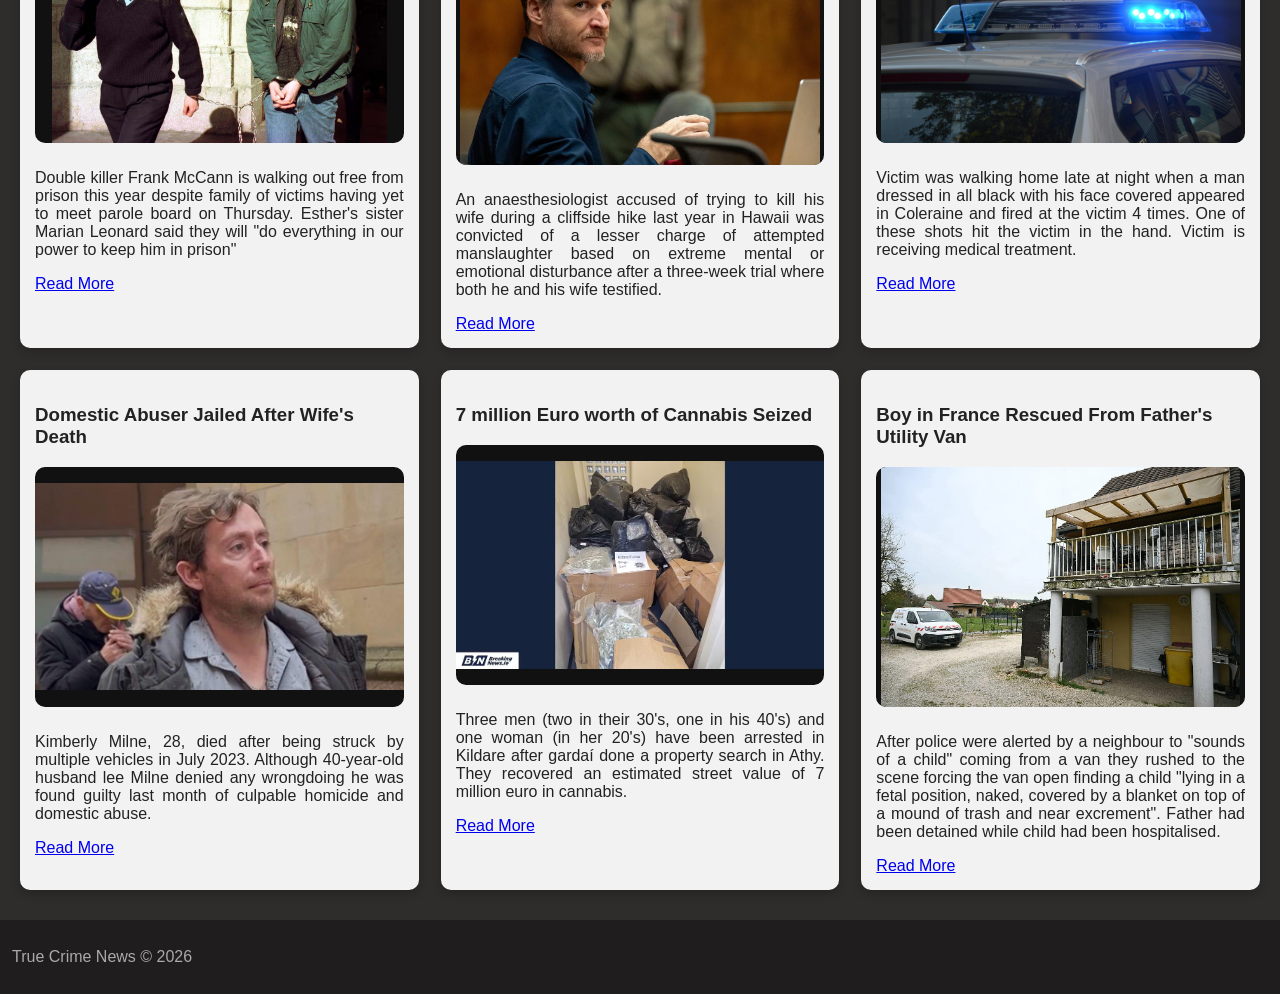
==== commit a6302dd3: "Added Sources" ====
--- a/index.html
+++ b/index.html
@@ -38,7 +38,9 @@
         <p>
             Exploring the darkest stories, breaking headlines, and the psychology behind crime.
         </p>
-
+        <p style="font-size: 0.8em; color: #888; margin-top: 10px;">
+            (This website is for University project purposes only and is not affiliated with any real news outlet. All news stories are based on real events but have been edited for the purpose of this project. All images are sourced from the internet and are not owned by the creator of this website. Any news stories that were used can be traced back to their original source by clicking the "Read More" link at the end of each story.)
+        </p>
         <a href="#news">Read Latest Stories ↓</a>
     </article>
 
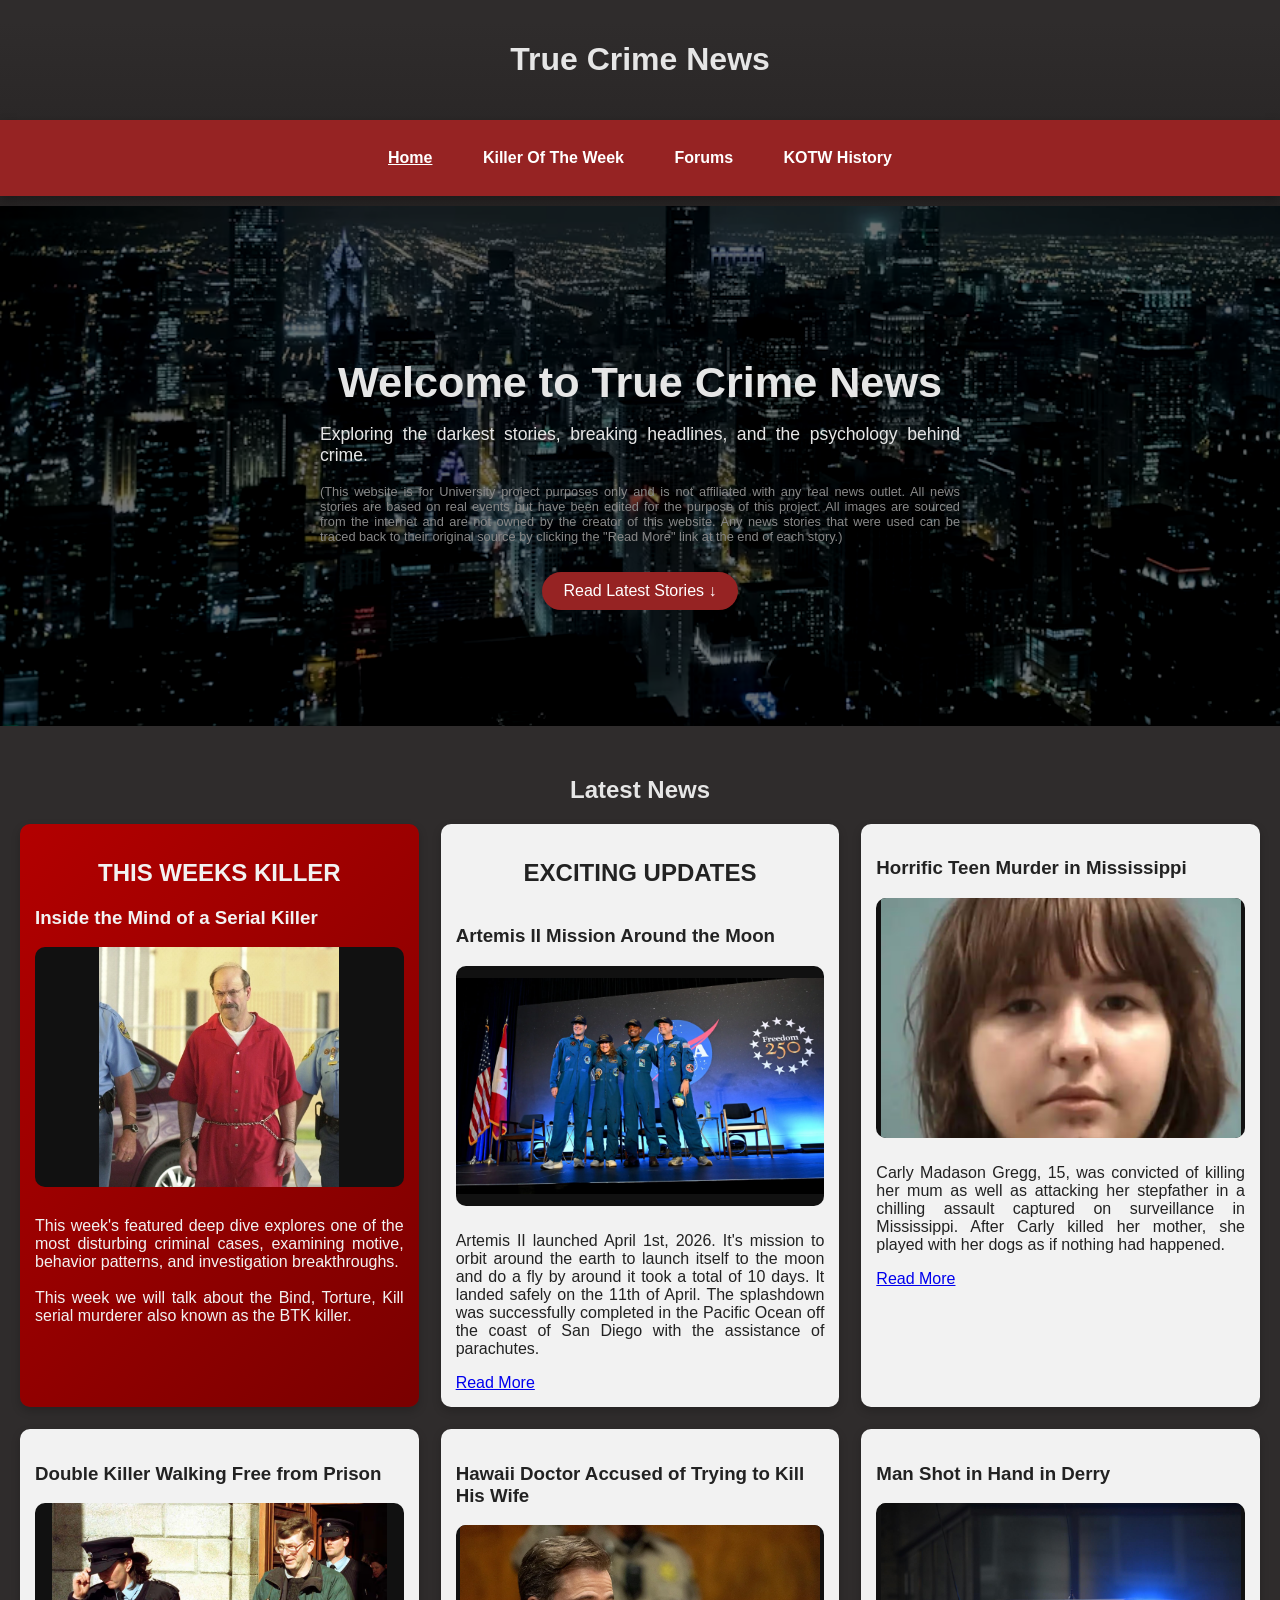
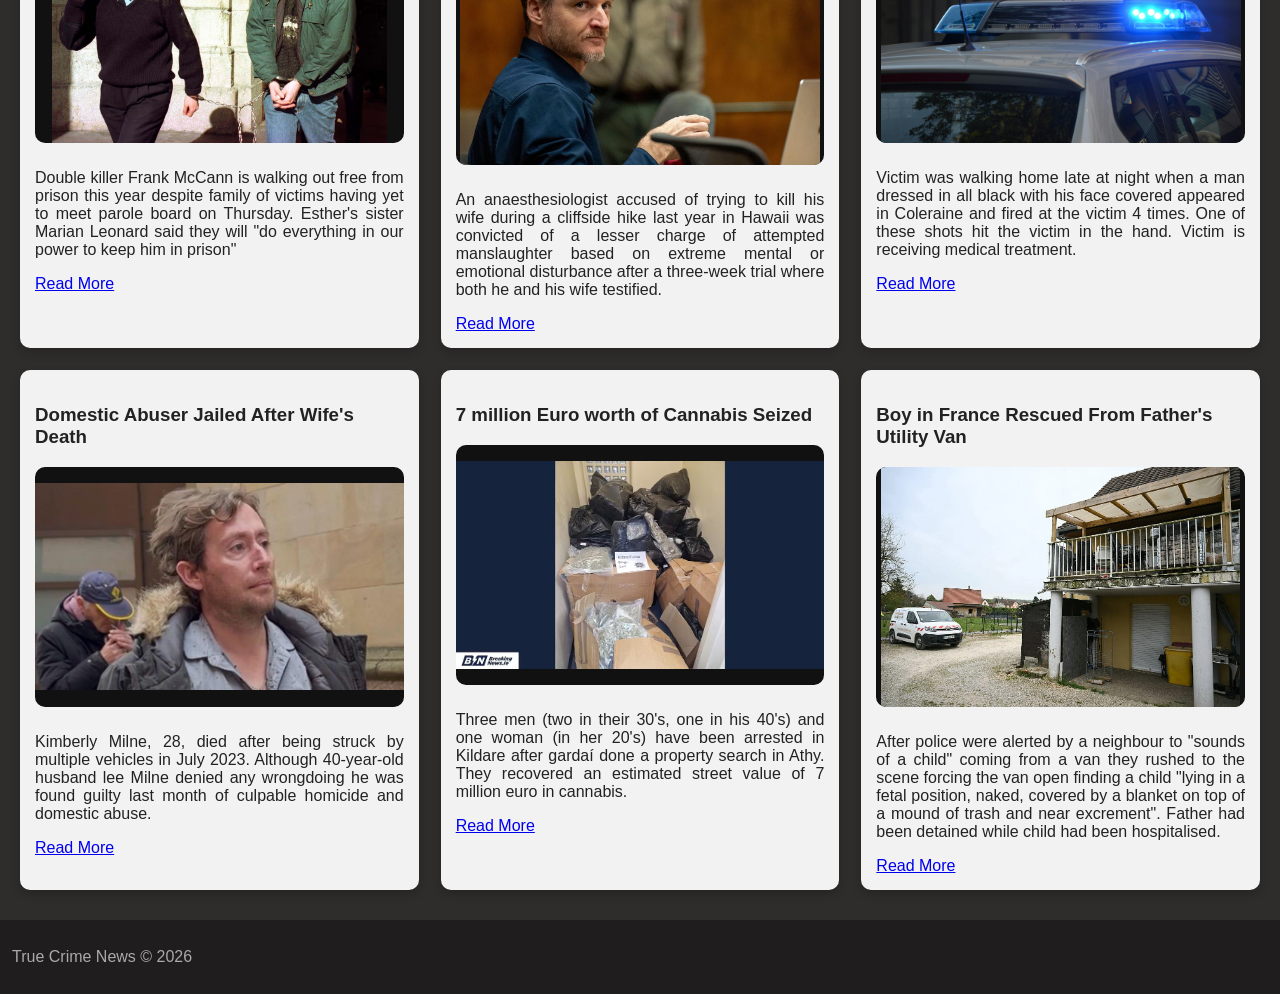
==== commit 1ed8cbc6: "Fixed HTML with Validator" ====
--- a/index.html
+++ b/index.html
@@ -7,23 +7,27 @@
     <meta name="keywords" content="True Crime, Killer Of The Week, News">
     <title>True Crime News</title>
     <link rel="stylesheet" href="Style/Style.css">
+
+    <style>
+        p {
+            text-align: justify;
+        }
+    </style>
+
 </head>
-<style>
-    p {
-        text-align: justify;
-    }
-</style>
+
 <body>
+
 
 <header>
     <h1 style="text-align:center; padding:20px;">True Crime News</h1>
 
     <nav>
         <ul>
-            <li><a href="index.html">Home</a></li>
+            <li><a id="active" href="index.html">Home</a></li>
             <li><a href="KOTW.html">Killer Of The Week</a></li>
             <li><a href="Forums.html">Forums</a></li>
-            <li><a href="KOTW History.html">KOTW History</a></li>
+            <li><a href="KOTWHistory.html">KOTW History</a></li>
         </ul>
     </nav>
 </header>
--- a/Style/Style.css
+++ b/Style/Style.css
@@ -19,6 +19,10 @@
 /* =========================
    NAVIGATION
 ========================= */
+#active {
+    text-decoration: underline;
+}
+
 nav {
     background-color: rgb(150, 35, 35);
     box-shadow: 0 4px 10px rgba(0,0,0,0.3);
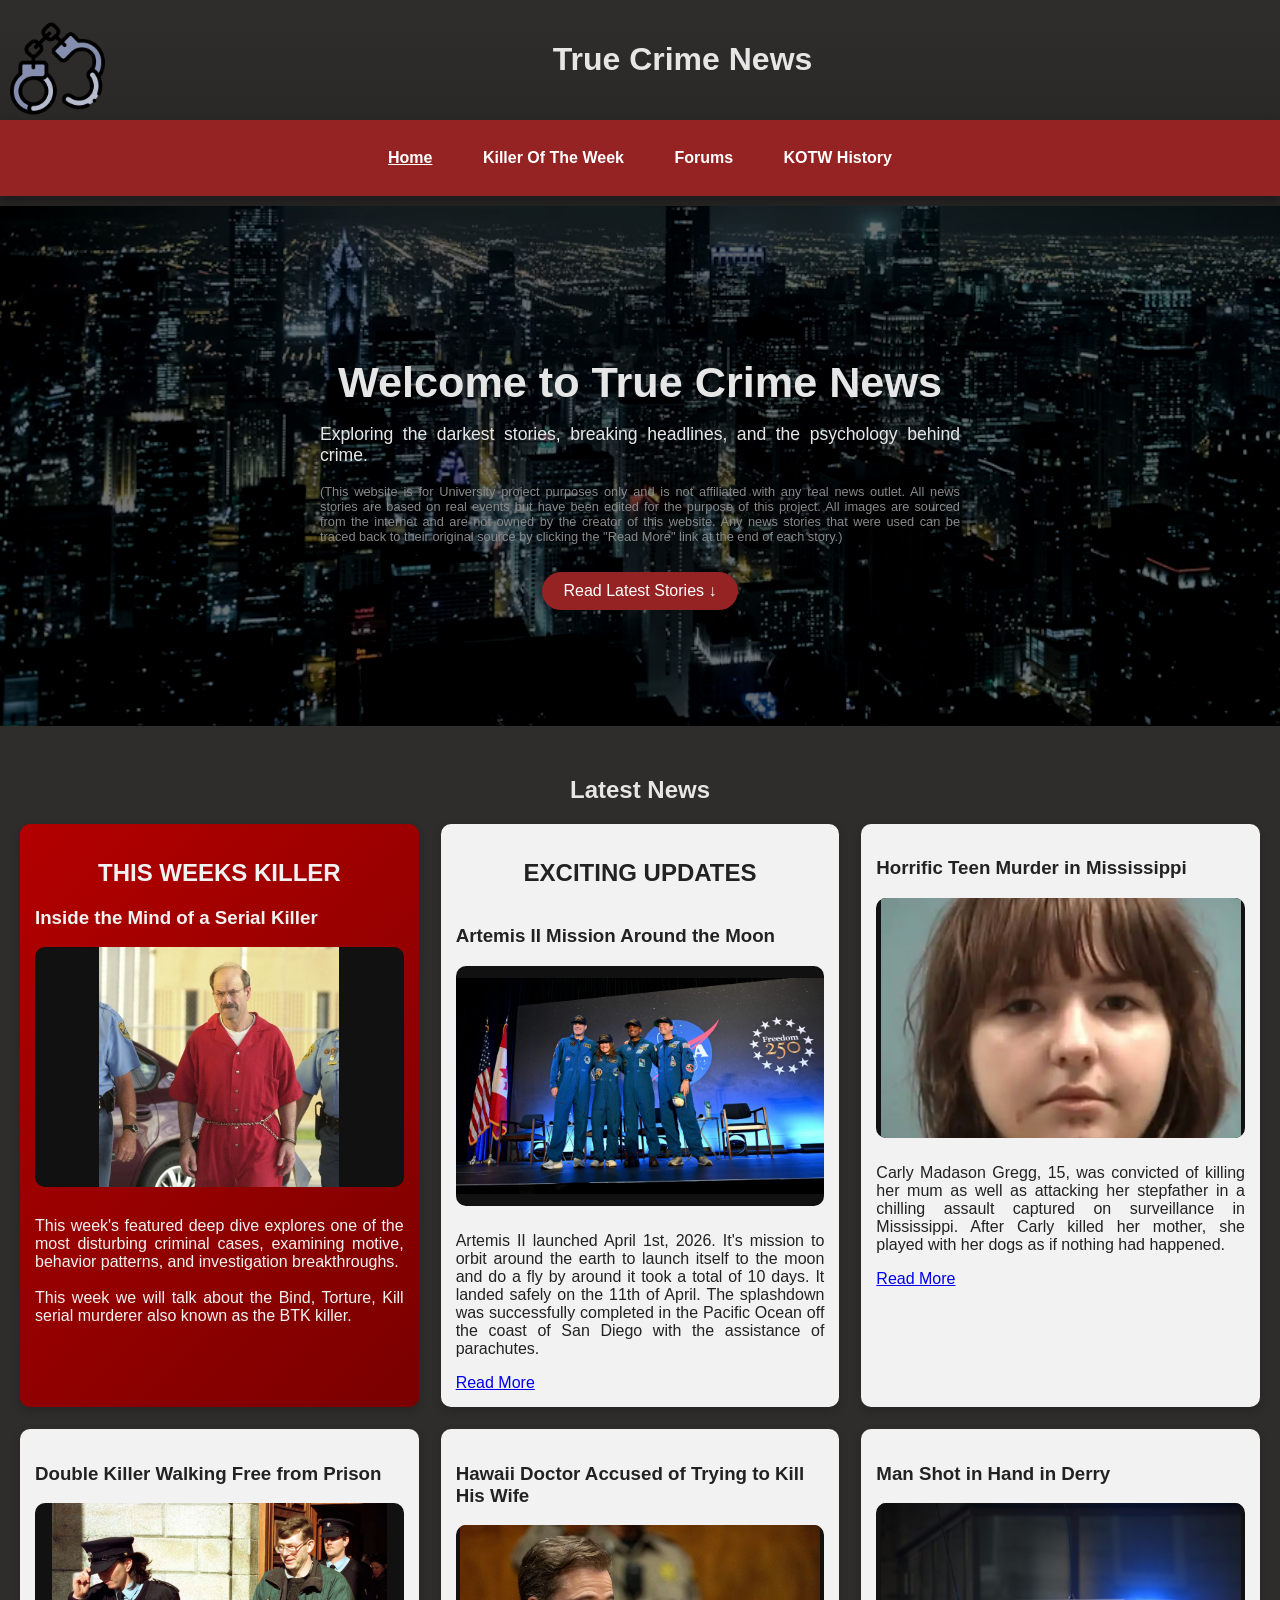
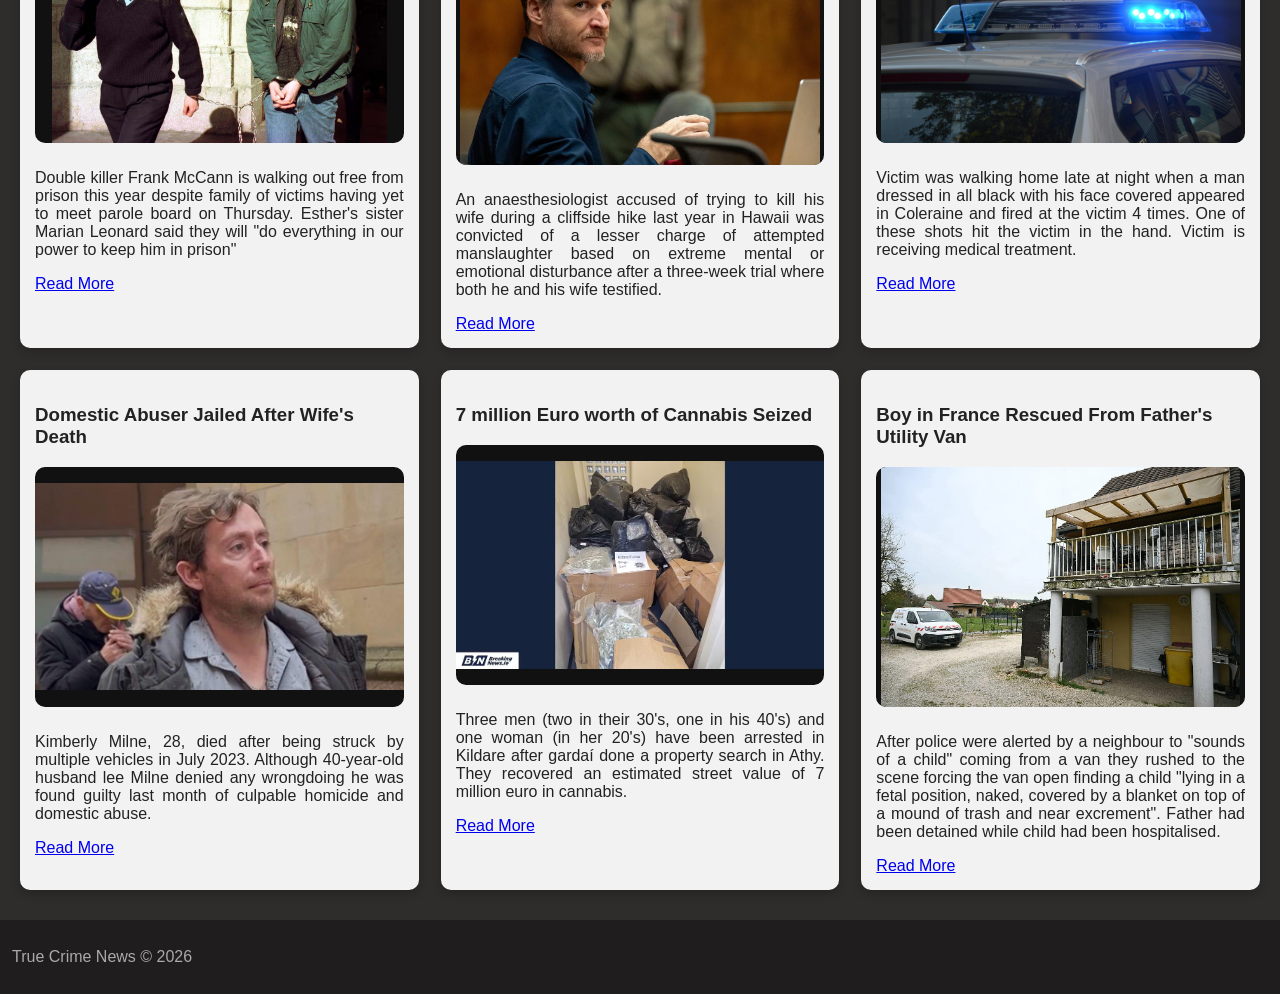
==== commit dcc176f2: "Added Favicon and Logo" ====
--- a/index.html
+++ b/index.html
@@ -7,6 +7,7 @@
     <meta name="keywords" content="True Crime, Killer Of The Week, News">
     <title>True Crime News</title>
     <link rel="stylesheet" href="Style/Style.css">
+    <link rel="icon" href="Images/favicon.ico" type="image/gif">
 
     <style>
         p {
@@ -20,6 +21,7 @@
 
 
 <header>
+    <img src="Images/forFavicon.png" alt="True Crime News Logo" style="float: left; margin-left: 10px; width: 95px; height: 95px;">
     <h1 style="text-align:center; padding:20px;">True Crime News</h1>
 
     <nav>
